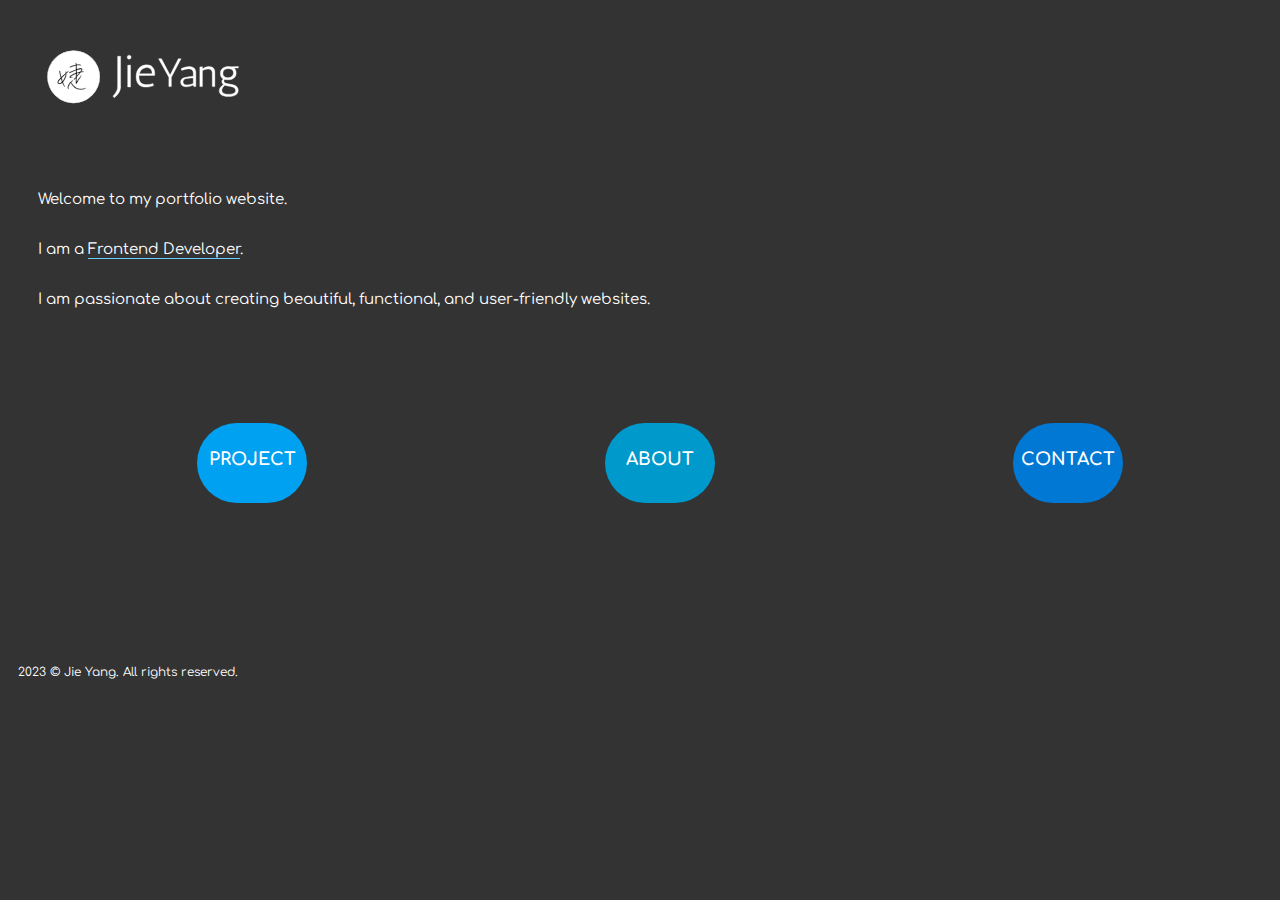
==== index.html @ faf46b63 "adding index.html" ====
<!DOCTYPE html>
<html lang="en">
<head>
    <meta charset="UTF-8">
    <meta name="viewport" content="initial-scale=1.0, width=device-width">
    <title>JIE YANG PORTFOLIO</title>
    <link rel="preconnect" href="https://fonts.googleapis.com">
    <link rel="preconnect" href="https://fonts.gstatic.com" crossorigin>
    <link href="https://fonts.googleapis.com/css2?family=Comfortaa:wght@300&display=swap" rel="stylesheet">
    <link href="css/main.css" rel="stylesheet">
</head>
<body>
    <header id="index-main-header">
        <div id="logo">
            <a href="#"><img src="images/logo.svg" alt="logo" class="logo1"></a>
        </div>
    </header>

    <section id="intro">
        <h2 class="hidden">self-intro</h2>
        <p>Welcome to my portfolio website. <br>I am a <span class="underline">Frontend Developer</span>.<br> I am passionate about creating beautiful, functional, and user-friendly websites.</p>
        <nav id="index-main-nav">
            <ul>
                <li><a href="project.html" id="left"><h3>PROJECT</h3></a></li>
                <li><a href="about.html" id="middle"><h3>ABOUT</h3></a></li>
                <li><a href="contact.html" id="right"><h3>CONTACT</h3></a></li>
            </ul>
        </nav>
    </section>

    <footer id="main-footer">
        <p>2023 © Jie Yang. All rights reserved.</p>
    </footer>


    <script src="js/main.js"></script>
</body>
</html>
---- css/main.css ----
body{font-family:"Comfortaa",arial,sans-serif;background-color:#333;color:#fff}.hidden{display:none}a{text-decoration:none;color:#fff}li{list-style:none}#main-header{display:flex;justify-content:space-between}#main-header #main-nav #button{width:55px;height:40px;background:url(../images/hamburger.svg) no-repeat center;margin-top:40px;transition:all .5s ease;border:0}#main-header #main-nav #button.expanded{transform:rotate(90deg)}#main-header #main-nav #burger-con{width:100%;margin-top:40px;margin-bottom:15px;display:none}#main-header #main-nav #burger-con.slide-toggle{display:block}#main-header #main-nav ul{padding:0;background-color:#09c;color:#fff;z-index:333}#main-header #main-nav ul li a{display:block;padding:10px;width:35px;height:35px;text-align:center}@media screen and (min-width: 768px){#main-header #main-header #main-nav button{display:none}#main-header #main-header #burger-con{display:block}#main-header #main-header #main-nav ul{display:flex;justify-content:space-around}#main-header #main-header #main-nav ul li a{padding:10px;width:60px;height:60px}}@media screen and (min-width: 1920px){#main-header #main-header #main-nav ul li a{padding:10px;width:100px;height:100px}}#index-main-header #logo{display:block;height:90px;margin-top:35px;margin-left:35px;max-width:85px;z-index:333}#index-main-header #logo .logo1{width:150px}@media screen and (min-width: 768px){#index-main-header #logo .logo1{height:90px;width:200px}}html{scroll-behavior:smooth}#main-footer{display:flex;justify-content:space-between;margin-top:150px}#main-footer p{font-size:12px;margin-left:10px}#case-footer{display:flex;justify-content:space-evenly}#case-footer a{display:block;width:50%;height:30%;text-align:center}#case-footer a img{width:50%;height:50%}#intro{margin-top:50px}#intro p{line-height:50px;font-size:15px;margin-left:30px}#intro .underline{text-decoration:underline;text-underline-position:under;text-decoration-color:#6cf;padding-bottom:5px;margin-bottom:5px}#intro #index-main-nav{margin-top:80px}#intro #index-main-nav ul{display:flex;justify-content:space-around}#intro #index-main-nav ul li a{display:block;width:110px;height:80px;border-radius:75px;color:#fff;font-size:15px}#intro #index-main-nav ul li a:hover{border:1px solid #fff;background-color:#6cf}#intro #index-main-nav ul li h3{text-align:center;padding-top:25%}#intro #index-main-nav ul li #left{background-color:#00a1f1}#intro #index-main-nav ul li #middle{background-color:#09c}#intro #index-main-nav ul li #right{background-color:#0078d4}@media screen and (min-width: 1920px){#index-main-nav a{width:150px;height:100px;line-height:3;font-size:20px}}#project .title{margin-top:50px}#project .title h2{margin-left:10px}#project p{margin:20px 30px 10px;line-height:35px}#project #select{margin-top:50px;margin-bottom:50px}#project #select ul{display:flex;justify-content:space-evenly}#project #select ul button{width:80px;height:50px;border-radius:75PX;background-color:#09c;color:#fff}#project #select ul button:hover{border:2px solid #fff;background-color:#6cf}#project-gallery .gallery-box{width:90%;height:210px;background-color:#afafaf;margin:10px auto 0}@media screen and (min-width: 768px){#select-bar ul button{width:110px;height:80px}#project-gallery{display:flex;flex-wrap:wrap}#project-gallery .gallery-box{width:48%}}@media screen and (min-width: 768px){#project-gallery{display:flex;flex-wrap:wrap}#project-gallery .gallery-box{width:48%}}@media screen and (min-width: 1920px){#project .gallery-box{width:800px;height:150px}}
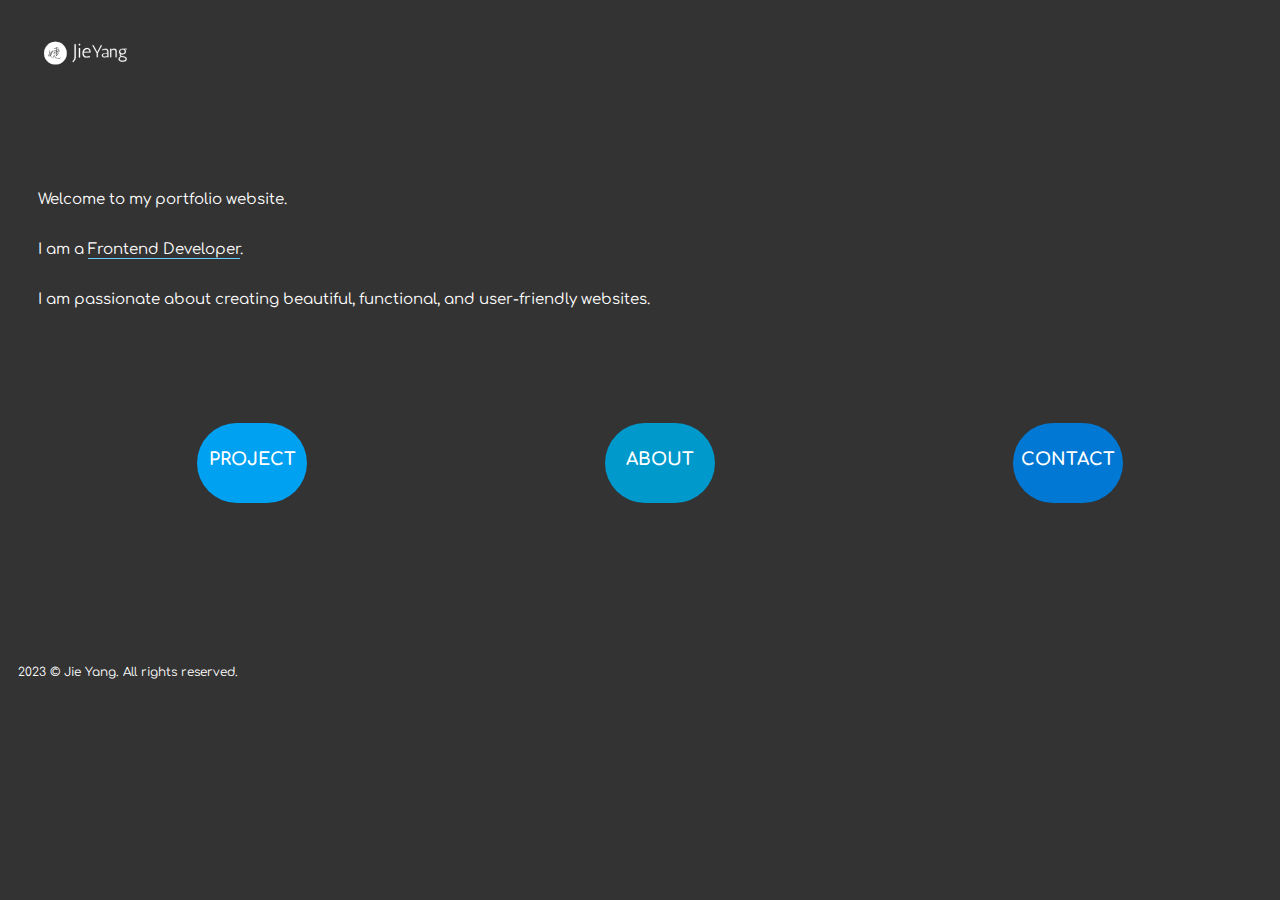
==== commit 8eefcf7f: "adding code" ====
--- a/index.html
+++ b/index.html
@@ -8,11 +8,17 @@
     <link rel="preconnect" href="https://fonts.gstatic.com" crossorigin>
     <link href="https://fonts.googleapis.com/css2?family=Comfortaa:wght@300&display=swap" rel="stylesheet">
     <link href="css/main.css" rel="stylesheet">
+        <!-- <script defer type="module" src="js/lightbox.js"></script>
+    <script defer type="module" src="js/hamburger.js"></script>
+    <script defer type="module" src="js/about.js"></script>
+    <script defer type="module" src="js/gallery.js"></script>
+    <script defer type="module" src="js/main.js"></script> -->
+
 </head>
 <body>
     <header id="index-main-header">
         <div id="logo">
-            <a href="#"><img src="images/logo.svg" alt="logo" class="logo1"></a>
+            <a href="index.html"><img src="images/logo.svg" alt="logo"></a>
         </div>
     </header>
 
--- a/css/main.css
+++ b/css/main.css
@@ -1 +1 @@
-body{font-family:"Comfortaa",arial,sans-serif;background-color:#333;color:#fff}.hidden{display:none}a{text-decoration:none;color:#fff}li{list-style:none}#main-header{display:flex;justify-content:space-between}#main-header #main-nav #button{width:55px;height:40px;background:url(../images/hamburger.svg) no-repeat center;margin-top:40px;transition:all .5s ease;border:0}#main-header #main-nav #button.expanded{transform:rotate(90deg)}#main-header #main-nav #burger-con{width:100%;margin-top:40px;margin-bottom:15px;display:none}#main-header #main-nav #burger-con.slide-toggle{display:block}#main-header #main-nav ul{padding:0;background-color:#09c;color:#fff;z-index:333}#main-header #main-nav ul li a{display:block;padding:10px;width:35px;height:35px;text-align:center}@media screen and (min-width: 768px){#main-header #main-header #main-nav button{display:none}#main-header #main-header #burger-con{display:block}#main-header #main-header #main-nav ul{display:flex;justify-content:space-around}#main-header #main-header #main-nav ul li a{padding:10px;width:60px;height:60px}}@media screen and (min-width: 1920px){#main-header #main-header #main-nav ul li a{padding:10px;width:100px;height:100px}}#index-main-header #logo{display:block;height:90px;margin-top:35px;margin-left:35px;max-width:85px;z-index:333}#index-main-header #logo .logo1{width:150px}@media screen and (min-width: 768px){#index-main-header #logo .logo1{height:90px;width:200px}}html{scroll-behavior:smooth}#main-footer{display:flex;justify-content:space-between;margin-top:150px}#main-footer p{font-size:12px;margin-left:10px}#case-footer{display:flex;justify-content:space-evenly}#case-footer a{display:block;width:50%;height:30%;text-align:center}#case-footer a img{width:50%;height:50%}#intro{margin-top:50px}#intro p{line-height:50px;font-size:15px;margin-left:30px}#intro .underline{text-decoration:underline;text-underline-position:under;text-decoration-color:#6cf;padding-bottom:5px;margin-bottom:5px}#intro #index-main-nav{margin-top:80px}#intro #index-main-nav ul{display:flex;justify-content:space-around}#intro #index-main-nav ul li a{display:block;width:110px;height:80px;border-radius:75px;color:#fff;font-size:15px}#intro #index-main-nav ul li a:hover{border:1px solid #fff;background-color:#6cf}#intro #index-main-nav ul li h3{text-align:center;padding-top:25%}#intro #index-main-nav ul li #left{background-color:#00a1f1}#intro #index-main-nav ul li #middle{background-color:#09c}#intro #index-main-nav ul li #right{background-color:#0078d4}@media screen and (min-width: 1920px){#index-main-nav a{width:150px;height:100px;line-height:3;font-size:20px}}#project .title{margin-top:50px}#project .title h2{margin-left:10px}#project p{margin:20px 30px 10px;line-height:35px}#project #select{margin-top:50px;margin-bottom:50px}#project #select ul{display:flex;justify-content:space-evenly}#project #select ul button{width:80px;height:50px;border-radius:75PX;background-color:#09c;color:#fff}#project #select ul button:hover{border:2px solid #fff;background-color:#6cf}#project-gallery .gallery-box{width:90%;height:210px;background-color:#afafaf;margin:10px auto 0}@media screen and (min-width: 768px){#select-bar ul button{width:110px;height:80px}#project-gallery{display:flex;flex-wrap:wrap}#project-gallery .gallery-box{width:48%}}@media screen and (min-width: 768px){#project-gallery{display:flex;flex-wrap:wrap}#project-gallery .gallery-box{width:48%}}@media screen and (min-width: 1920px){#project .gallery-box{width:800px;height:150px}}+body{font-family:"Comfortaa",arial,sans-serif;background-color:#333;color:#fff}.hidden{display:none}a{text-decoration:none;color:#fff}li{list-style:none}#main-header{display:flex;justify-content:space-between}#main-header #logo{width:200px;margin:30px 30px}#main-header #main-nav .hamburger-button{width:55px;height:40px;background:url(../images/hamburger.svg) no-repeat center;margin-top:40px;transition:all .5s ease;border:0}#main-header #main-nav .hamburger-button.expanded{transform:rotate(90deg)}#main-header #main-nav #burger-con{width:100%;margin-top:40px;margin-bottom:15px;display:none}#main-header #main-nav #burger-con.slide-toggle{display:block}#main-header #main-nav #burger-con ul{padding:0;color:#fff;z-index:333}#main-header #main-nav #burger-con ul li a{display:block;padding:10px;width:120px;height:35px;text-align:center;font-size:20px}#main-header #main-nav #burger-con ul li a:hover{color:#6cf}@media screen and (min-width: 768px){#main-header #logo{width:300px}#main-header #main-nav .hamburger-button{display:none}#main-header #main-nav #burger-con{display:block}#main-header #main-nav ul{display:flex;justify-content:space-around}#main-header #main-nav ul li a{padding:10px;width:60px;height:60px}}@media screen and (min-width: 1920px){#main-header #main-nav ul li a{padding:10px;width:100px;height:100px}}#index-main-header #logo{display:block;height:90px;margin-top:35px;margin-left:35px;max-width:85px;z-index:333}#index-main-header #logo .logo1{width:150px}@media screen and (min-width: 768px){#index-main-header #logo .logo1{height:90px;width:200px}}#thanks-light-box{display:flex;justify-content:space-around}#thanks-light-box #close-btn{background-color:rgba(0,0,0,0);border:none;width:50px;height:50px}#thanks-light-box p{margin:200px auto;line-height:30px}#thanks-light-box .heart-icon{position:absolute;top:60%;left:50%}html{scroll-behavior:smooth}#main-footer{display:flex;justify-content:space-between;margin-top:150px}#main-footer p{font-size:12px;margin-left:10px}#case-footer{display:flex;justify-content:space-evenly}#case-footer a{display:block;width:50%;height:30%;text-align:center}#case-footer a img{width:50%;height:50%}.project-image{position:relative;overflow:hidden}.project-hero-h2{position:absolute;top:-20px;left:0;width:100%;height:100%;background-color:rgba(0,0,0,.4);color:#fff;padding:20px;opacity:0;transition:opacity .3s ease;pointer-events:none;display:flex;justify-content:center;align-items:center}.project-image:hover .project-hero-h2{opacity:1;pointer-events:auto}.video-player{display:flex;flex-direction:column;align-items:center;height:100vh}.video-player #myVideo{max-width:800px;width:100%}.controls{margin-top:25px;display:flex;justify-content:center}.video-btn{width:90px;height:75px;border-radius:75px;padding:8px 16px;margin:0 5px;font-size:16px;cursor:pointer;color:#333;background-color:#fff}.video-btn:hover{background-color:#6cf}#intro{margin-top:50px}#intro p{line-height:50px;font-size:15px;margin-left:30px}#intro .underline{text-decoration:underline;text-underline-position:under;text-decoration-color:#6cf;padding-bottom:5px;margin-bottom:5px}#intro #index-main-nav{margin-top:80px}#intro #index-main-nav ul{display:flex;justify-content:space-around}#intro #index-main-nav ul li a{display:block;width:110px;height:80px;border-radius:75px;color:#fff;font-size:15px}#intro #index-main-nav ul li a:hover{border:1px solid #fff;background-color:#6cf}#intro #index-main-nav ul li h3{text-align:center;padding-top:25%}#intro #index-main-nav ul li #left{background-color:#00a1f1}#intro #index-main-nav ul li #middle{background-color:#09c}#intro #index-main-nav ul li #right{background-color:#0078d4}@media screen and (min-width: 1920px){#index-main-nav a{width:150px;height:100px;line-height:3;font-size:20px}}#project .title{margin-top:50px}#project .title h2{margin-left:10px}#project p{margin:20px 30px 10px;line-height:35px}#project #select{margin-top:50px}#project #select ul{display:flex;justify-content:space-evenly}#project #select ul button{width:80px;height:50px;border-radius:75PX;background-color:#09c;color:#fff}#project #select ul button:hover{border:2px solid #fff;background-color:#6cf}#project-gallery{margin:0 auto;max-width:1920px}.gallery-box{width:90%;margin:10px}.gallery-image{width:100%;height:230px;transition:transform .3s ease-in-out}.gallery-image:hover{transform:scale(0.9)}@media screen and (min-width: 768px){#select ul button{width:110px;height:80px}#project-gallery{display:flex;flex-wrap:wrap;justify-content:space-around}.gallery-box{width:48%}.gallery-image{height:90%}}#project-case{margin-top:100px;margin-bottom:50px}#project-case img{max-width:100%}#project-case h2{color:#00a1f1;line-height:50px}#project-case #case-study{margin-top:50px}#project-case #case-study h3{font-size:16px;margin-top:20px;color:#00a1f1}#project-case #case-study p{font-size:13px;line-height:30px}#project-case #case-study img{max-width:100%}#self-intro{position:relative}#self-intro .self-image{position:absolute;max-width:50%;height:auto;z-index:-333;bottom:35%;right:10px}#self-intro div{max-width:100%;position:relative}#self-intro div p{line-height:30px;font-size:16px;margin:20px 50px}#self-intro div .icon{width:30px;height:30px}@media screen and (min-width: 768px){#self-intro .self-image{bottom:-15%;right:10px}#self-intro div{max-width:100%}#self-intro div p{line-height:30px;font-size:16px;margin:20px 50px}#self-intro div .icon{width:30px;height:30px}}@media screen and (min-width: 1920px){#self-intro .self-image{bottom:-20%}}#contact{margin-top:80px}#contact h2{margin-bottom:50px}#contact p{line-height:30px;margin:30px 30px}#find #send-email{width:90%;height:80px;margin:0 auto;border-radius:75px;background-color:#fff;color:#000;display:flex;justify-content:space-between}#find #send-email p{margin:20px;font-size:20px}#find #send-email p img{width:35%;height:35%}#find #send-email a{width:30%;height:100%;border-radius:75px;background-color:#09c;z-index:333;display:flex;justify-content:center;align-items:center}#find #send-email a:hover{border:2px solid #fff;background-color:#6cf}#find #social-media{width:90%;margin:40px auto;border:2px solid #6cf}#find #social-media .social-media-icon{display:flex;justify-content:space-evenly;margin-top:50px}#find #social-media .social-media-icon p{margin:50px 100px 20px 80px}#send-message .form-message #message-btn{width:30%;background-color:#09c;color:#fff;font-size:20px}#send-message .form-message #message-btn:hover{border:2px solid #fff;background-color:#6cf}#send-message .form-message textarea{height:200px}#send-message .form-message input,#send-message textarea,#send-message button{width:90%;height:80px;margin:20px 20px;border-radius:75px}#send-message #name{border:2px solid #00a1f1}#send-message #email{border:2px solid #09c}#send-message #message{border:2px solid #0078d4;height:300px}#thanks-light-box{width:60%;display:none;position:fixed;top:50%;left:50%;transform:translate(-50%, -50%);background-color:#333;color:#fff;padding:20px;border-radius:5px;box-shadow:0 0 10px rgba(0,0,0,.5)}#thanks-light-box #close-btn{background-color:rgba(0,0,0,0);border:none;width:50px;height:50px}#thanks-light-box p{margin:200px 50px;line-height:30px}#thanks-light-box .heart-icon{position:absolute;top:70%;left:50%}@media screen and (min-width: 768px){#find #send-email{height:100px}#find #send-email p{font-size:1fpx}#find #send-email p img{width:50%;height:50%}#find #send-email a{width:30%}#find #social-media{height:300px}#send-message{margin-left:30px}#send-message .form-message #message-btn{height:120px}}@media screen and (min-width: 1920px){#find #send-email{height:150px}#find #send-email a{width:20%}#send-message{margin-left:50px}#send-message .form-message #message-btn{height:180px;width:20%}}